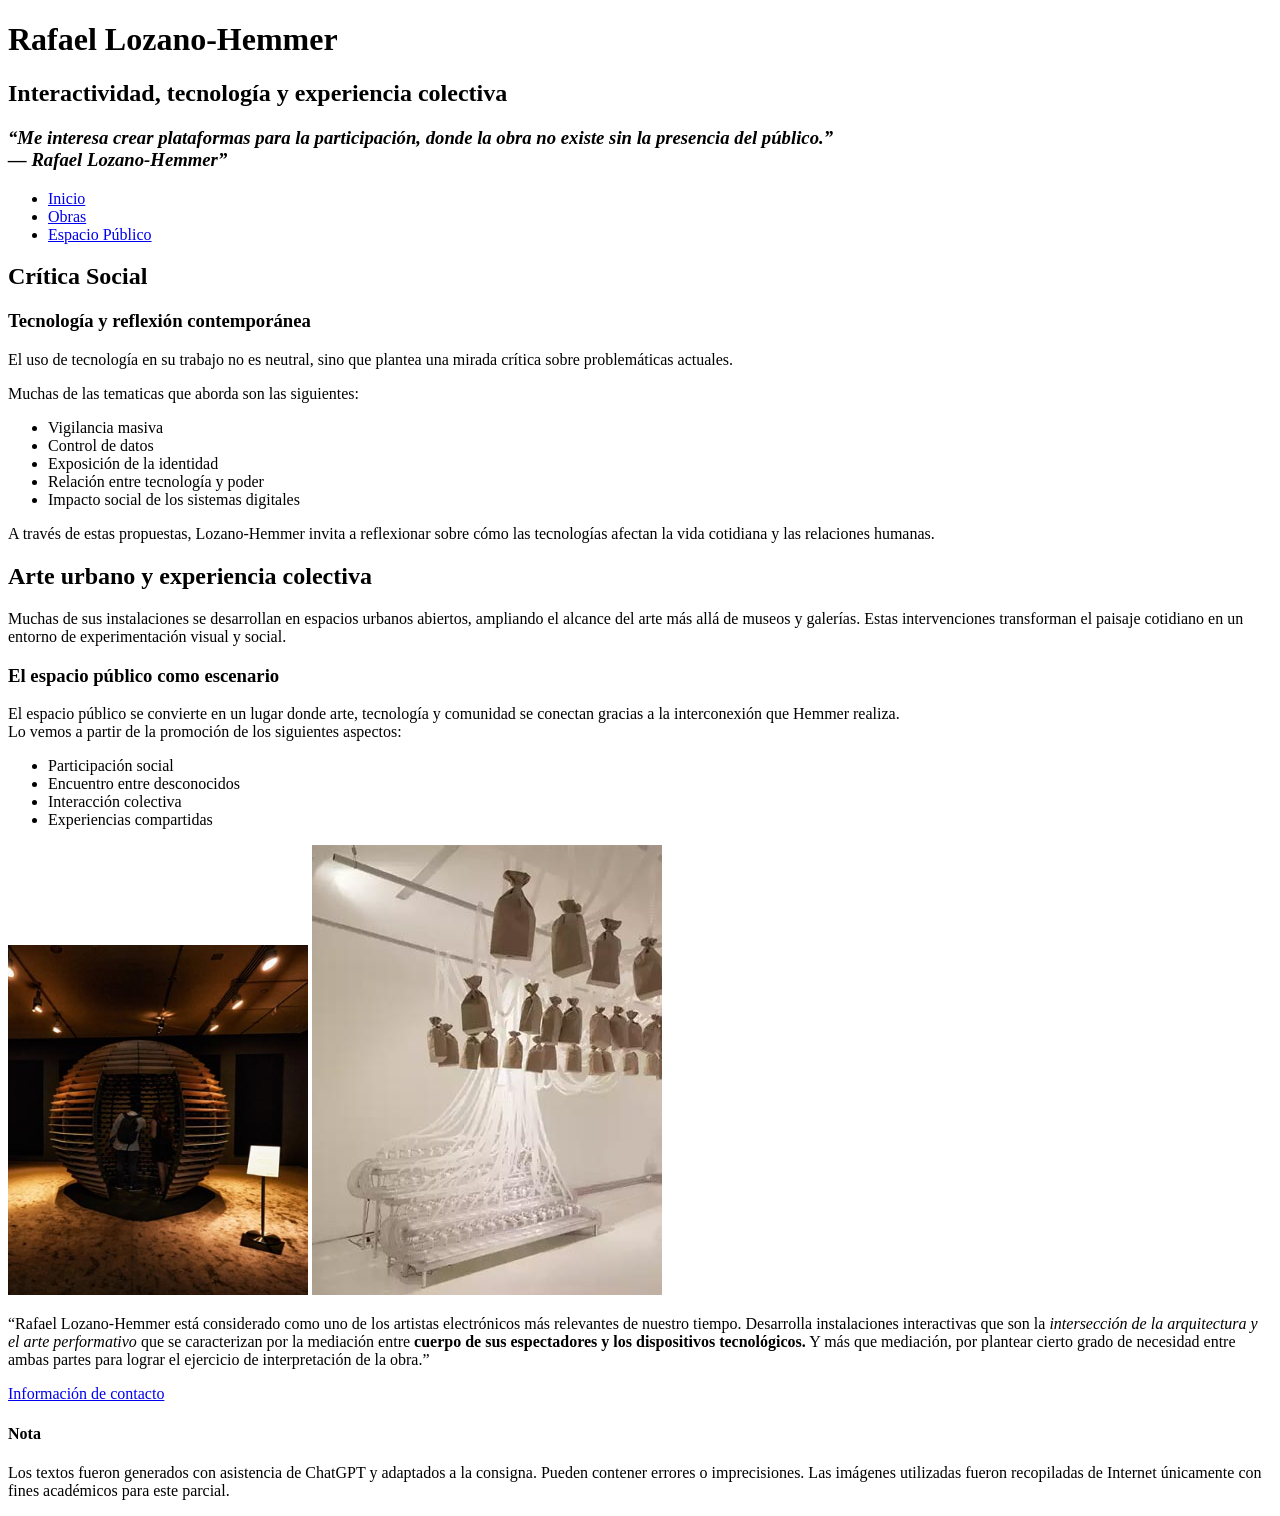
==== espaciopublico.html @ 386089da "Finalización de la construcción de la información para el código html Se termino de finalizar el arm" ====
<!DOCTYPE html>
<html lang="es">
<head>
    <meta charset="UTF-8">
    <meta name="viewport" content="width=device-width, initial-scale=1.0">
    <title>Espacio Público</title>
</head>

<header>

 <h1>Rafael Lozano-Hemmer</h1>
        <h2>Interactividad, tecnología y experiencia colectiva</h2>
        <h3><em><q>Me interesa crear plataformas para la participación, donde la obra no existe sin la presencia del público.”<br> — Rafael Lozano-Hemmer</q></em></h3>
</header>

 <nav>
            <ul>
                <li> <a href="index.html">Inicio</a></li>
                <li> <a href="obras.html">Obras</a></li>
                <li> <a href="espaciopublico.html">Espacio Público</a></li>
            </ul>
        </nav>
        
        <head>

            <h2>Crítica Social</h2>
            <h3>Tecnología y reflexión contemporánea</h3>

            <p>El uso de tecnología en su trabajo no es neutral, sino que plantea una mirada crítica sobre problemáticas actuales.</p>
        
        <p>Muchas de las tematicas que aborda son las siguientes:</p>

        <ul>
            <li>Vigilancia masiva</li>
            <li>Control de datos</li>
            <li>Exposición de la identidad</li>
            <li>Relación entre tecnología y poder</li>
            <li>Impacto social de los sistemas digitales</li>
        </ul>
        
<p>A través de estas propuestas, Lozano-Hemmer invita a reflexionar sobre cómo las tecnologías afectan la vida cotidiana y las relaciones humanas.</p>
       
<main>

    <section>
        <h2>Arte urbano y experiencia colectiva</h2>
        <p>Muchas de sus instalaciones se desarrollan en espacios urbanos abiertos, ampliando el alcance del arte más allá de museos y galerías.
Estas intervenciones transforman el paisaje cotidiano en un entorno de experimentación visual y social.</p>
   
<article>
    <h3>El espacio público como escenario</h3>

    <p>El espacio público se convierte en un lugar donde arte, tecnología y comunidad se conectan gracias a la interconexión que Hemmer realiza. <br> Lo vemos a partir de la promoción de los siguientes aspectos:</p>
<ul>
    <li>Participación social</li>
    <li>Encuentro entre desconocidos</li>
    <li>Interacción colectiva</li>
    <li>Experiencias compartidas</li>
</ul>

<img src="img/lozano-hemmer_4.jpg" alt="Espacio de galeria de arte donde se encuentra un tipo casa redonda de madera con dos personas en su interior"height="350" width="300">
<img src="img/lozano-hemmer_3.jpg" alt="En un espacio como galeria vemos algunos objetos suspendidos y tomados por unos cables blancos"

</article>

<p><q>Rafael Lozano-Hemmer está considerado como uno de los artistas electrónicos más relevantes de nuestro tiempo. Desarrolla instalaciones interactivas que son la<em> intersección de la arquitectura y el arte performativo </em> que se caracterizan por la mediación entre <strong> cuerpo de sus espectadores y los dispositivos tecnológicos.</strong> Y más que mediación, por plantear cierto grado de necesidad entre ambas partes para lograr el ejercicio de interpretación de la obra.</q></p>


</section>
</main>


</head>
   <footer>

        <a href=" rafael@artedigital.com"> Información de contacto</a>

        <h4>Nota</h4>
        <p>Los textos fueron generados con asistencia de ChatGPT y adaptados a la consigna.
 Pueden contener errores o imprecisiones.
Las imágenes utilizadas fueron recopiladas de Internet únicamente con fines académicos para este parcial.</p>
    </footer> 
</body>
</html>
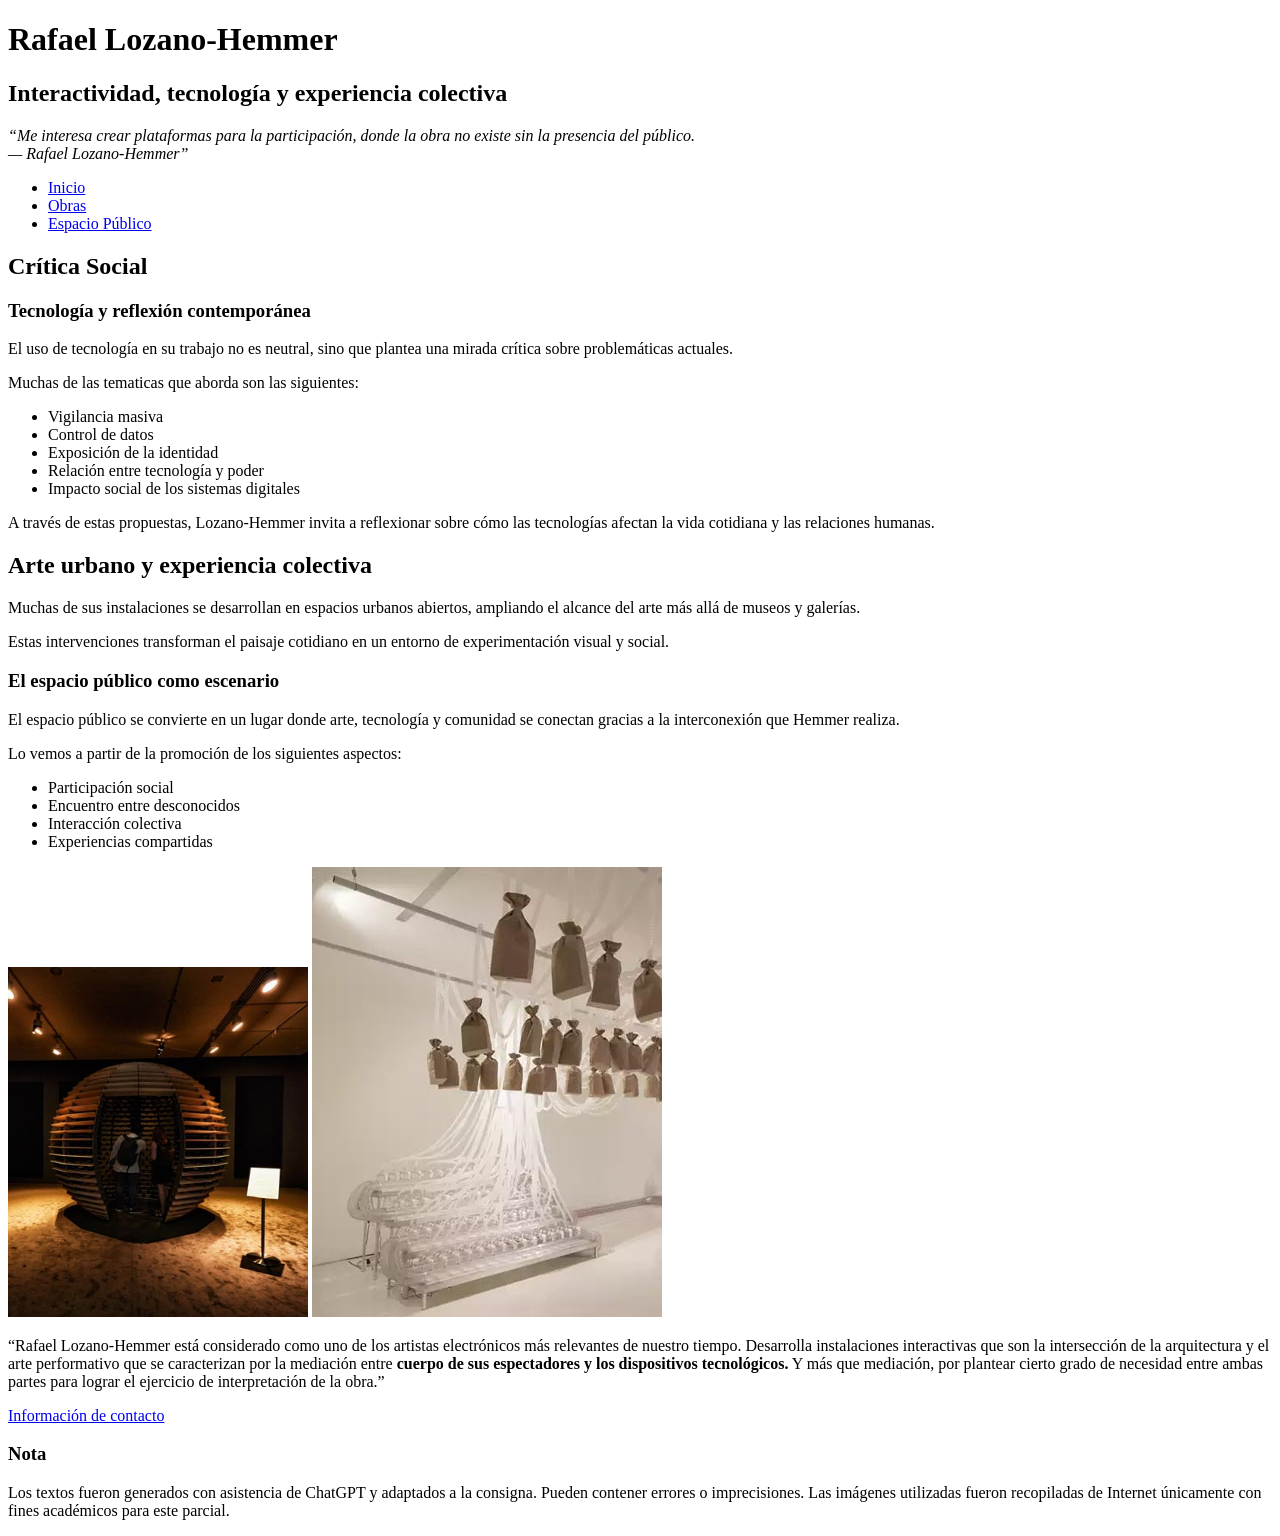
==== commit 7d2f294c: "Correciones del html Busque errores semanticos con la coolaboración de la IA y me encontre con basta" ====
--- a/espaciopublico.html
+++ b/espaciopublico.html
@@ -4,13 +4,17 @@
     <meta charset="UTF-8">
     <meta name="viewport" content="width=device-width, initial-scale=1.0">
     <title>Espacio Público</title>
+   <link href="css/archivo.css" rel="stylesheet">
 </head>
 
-<header>
+<body>
+
+    <header>
 
  <h1>Rafael Lozano-Hemmer</h1>
         <h2>Interactividad, tecnología y experiencia colectiva</h2>
-        <h3><em><q>Me interesa crear plataformas para la participación, donde la obra no existe sin la presencia del público.”<br> — Rafael Lozano-Hemmer</q></em></h3>
+         <p><em><q>Me interesa crear plataformas para la participación, donde la obra no existe sin la presencia del público.
+            <br> — Rafael Lozano-Hemmer</q></em></p>
 </header>
 
  <nav>
@@ -19,9 +23,11 @@
                 <li> <a href="obras.html">Obras</a></li>
                 <li> <a href="espaciopublico.html">Espacio Público</a></li>
             </ul>
-        </nav>
+ </nav>
         
-        <head>
+        <main>
+
+            <section>
 
             <h2>Crítica Social</h2>
             <h3>Tecnología y reflexión contemporánea</h3>
@@ -40,17 +46,20 @@
         
 <p>A través de estas propuestas, Lozano-Hemmer invita a reflexionar sobre cómo las tecnologías afectan la vida cotidiana y las relaciones humanas.</p>
        
-<main>
+</section>
 
     <section>
         <h2>Arte urbano y experiencia colectiva</h2>
-        <p>Muchas de sus instalaciones se desarrollan en espacios urbanos abiertos, ampliando el alcance del arte más allá de museos y galerías.
-Estas intervenciones transforman el paisaje cotidiano en un entorno de experimentación visual y social.</p>
+        <p>Muchas de sus instalaciones se desarrollan en espacios urbanos abiertos, ampliando el alcance del arte más allá de museos y galerías.</p>
+<p>Estas intervenciones transforman el paisaje cotidiano en un entorno de experimentación visual y social.</p>
    
 <article>
+
     <h3>El espacio público como escenario</h3>
 
-    <p>El espacio público se convierte en un lugar donde arte, tecnología y comunidad se conectan gracias a la interconexión que Hemmer realiza. <br> Lo vemos a partir de la promoción de los siguientes aspectos:</p>
+    <p>El espacio público se convierte en un lugar donde arte, tecnología y comunidad se conectan gracias a la interconexión que Hemmer realiza. </p> 
+    <p> Lo vemos a partir de la promoción de los siguientes aspectos:</p>
+
 <ul>
     <li>Participación social</li>
     <li>Encuentro entre desconocidos</li>
@@ -58,27 +67,31 @@
     <li>Experiencias compartidas</li>
 </ul>
 
-<img src="img/lozano-hemmer_4.jpg" alt="Espacio de galeria de arte donde se encuentra un tipo casa redonda de madera con dos personas en su interior"height="350" width="300">
-<img src="img/lozano-hemmer_3.jpg" alt="En un espacio como galeria vemos algunos objetos suspendidos y tomados por unos cables blancos"
+<img src="img/lozano-hemmer_4.jpg" alt="Espacio de galeria de arte donde se encuentra un tipo casa redonda de madera con dos personas en su interior> "height="350" width="300">
+<img src="img/lozano-hemmer_3.jpg" alt="En un espacio como galeria vemos algunos objetos suspendidos y tomados por unos cables blancos">
+
+
+
+<p><q>Rafael Lozano-Hemmer está considerado como uno de los artistas electrónicos más relevantes de nuestro tiempo. Desarrolla instalaciones interactivas que son la intersección de la arquitectura y el arte performativo que se caracterizan por la mediación entre <strong>cuerpo de sus espectadores y los dispositivos tecnológicos.</strong> Y más que mediación, por plantear cierto grado de necesidad entre ambas partes para lograr el ejercicio de interpretación de la obra.</q></e>
 
 </article>
 
-<p><q>Rafael Lozano-Hemmer está considerado como uno de los artistas electrónicos más relevantes de nuestro tiempo. Desarrolla instalaciones interactivas que son la<em> intersección de la arquitectura y el arte performativo </em> que se caracterizan por la mediación entre <strong> cuerpo de sus espectadores y los dispositivos tecnológicos.</strong> Y más que mediación, por plantear cierto grado de necesidad entre ambas partes para lograr el ejercicio de interpretación de la obra.</q></p>
+</section>
 
-
-</section>
 </main>
 
 
-</head>
    <footer>
 
-        <a href=" rafael@artedigital.com"> Información de contacto</a>
+      <p><a href="mailto:rafael@artedigital.com"> Información de contacto</a></p>
 
-        <h4>Nota</h4>
+        <h3>Nota</h3>
+
         <p>Los textos fueron generados con asistencia de ChatGPT y adaptados a la consigna.
  Pueden contener errores o imprecisiones.
 Las imágenes utilizadas fueron recopiladas de Internet únicamente con fines académicos para este parcial.</p>
-    </footer> 
+    
+   </footer> 
+
 </body>
 </html>
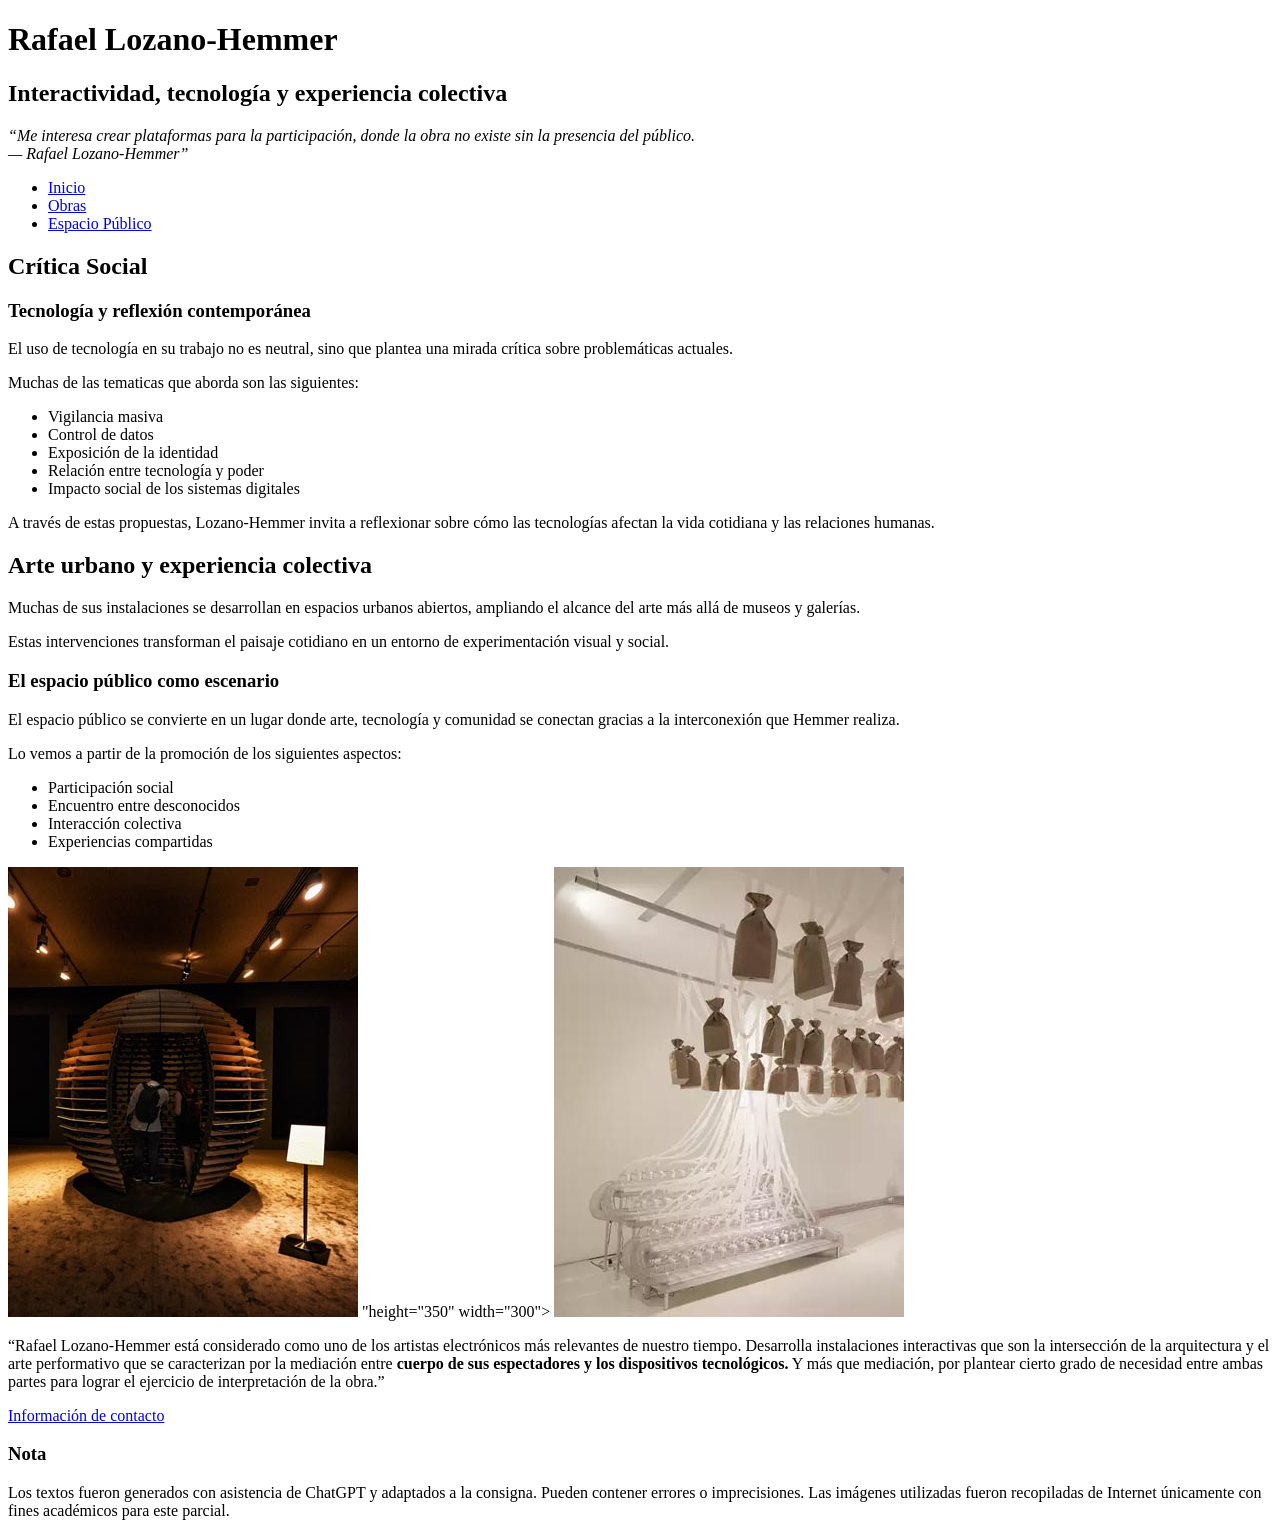
==== commit d0f12916: "Validador de códigos Pase los tres códigos de HTML por el validador de códigos para verificar que su" ====
--- a/espaciopublico.html
+++ b/espaciopublico.html
@@ -67,12 +67,12 @@
     <li>Experiencias compartidas</li>
 </ul>
 
-<img src="img/lozano-hemmer_4.jpg" alt="Espacio de galeria de arte donde se encuentra un tipo casa redonda de madera con dos personas en su interior> "height="350" width="300">
+<img src="img/lozano-hemmer_4.jpg" alt="Espacio de galeria de arte donde se encuentra un tipo casa redonda de madera con dos personas en su interior"> "height="350" width="300">
 <img src="img/lozano-hemmer_3.jpg" alt="En un espacio como galeria vemos algunos objetos suspendidos y tomados por unos cables blancos">
 
 
 
-<p><q>Rafael Lozano-Hemmer está considerado como uno de los artistas electrónicos más relevantes de nuestro tiempo. Desarrolla instalaciones interactivas que son la intersección de la arquitectura y el arte performativo que se caracterizan por la mediación entre <strong>cuerpo de sus espectadores y los dispositivos tecnológicos.</strong> Y más que mediación, por plantear cierto grado de necesidad entre ambas partes para lograr el ejercicio de interpretación de la obra.</q></e>
+<p><q>Rafael Lozano-Hemmer está considerado como uno de los artistas electrónicos más relevantes de nuestro tiempo. Desarrolla instalaciones interactivas que son la intersección de la arquitectura y el arte performativo que se caracterizan por la mediación entre <strong>cuerpo de sus espectadores y los dispositivos tecnológicos.</strong> Y más que mediación, por plantear cierto grado de necesidad entre ambas partes para lograr el ejercicio de interpretación de la obra.</q></p>
 
 </article>
 
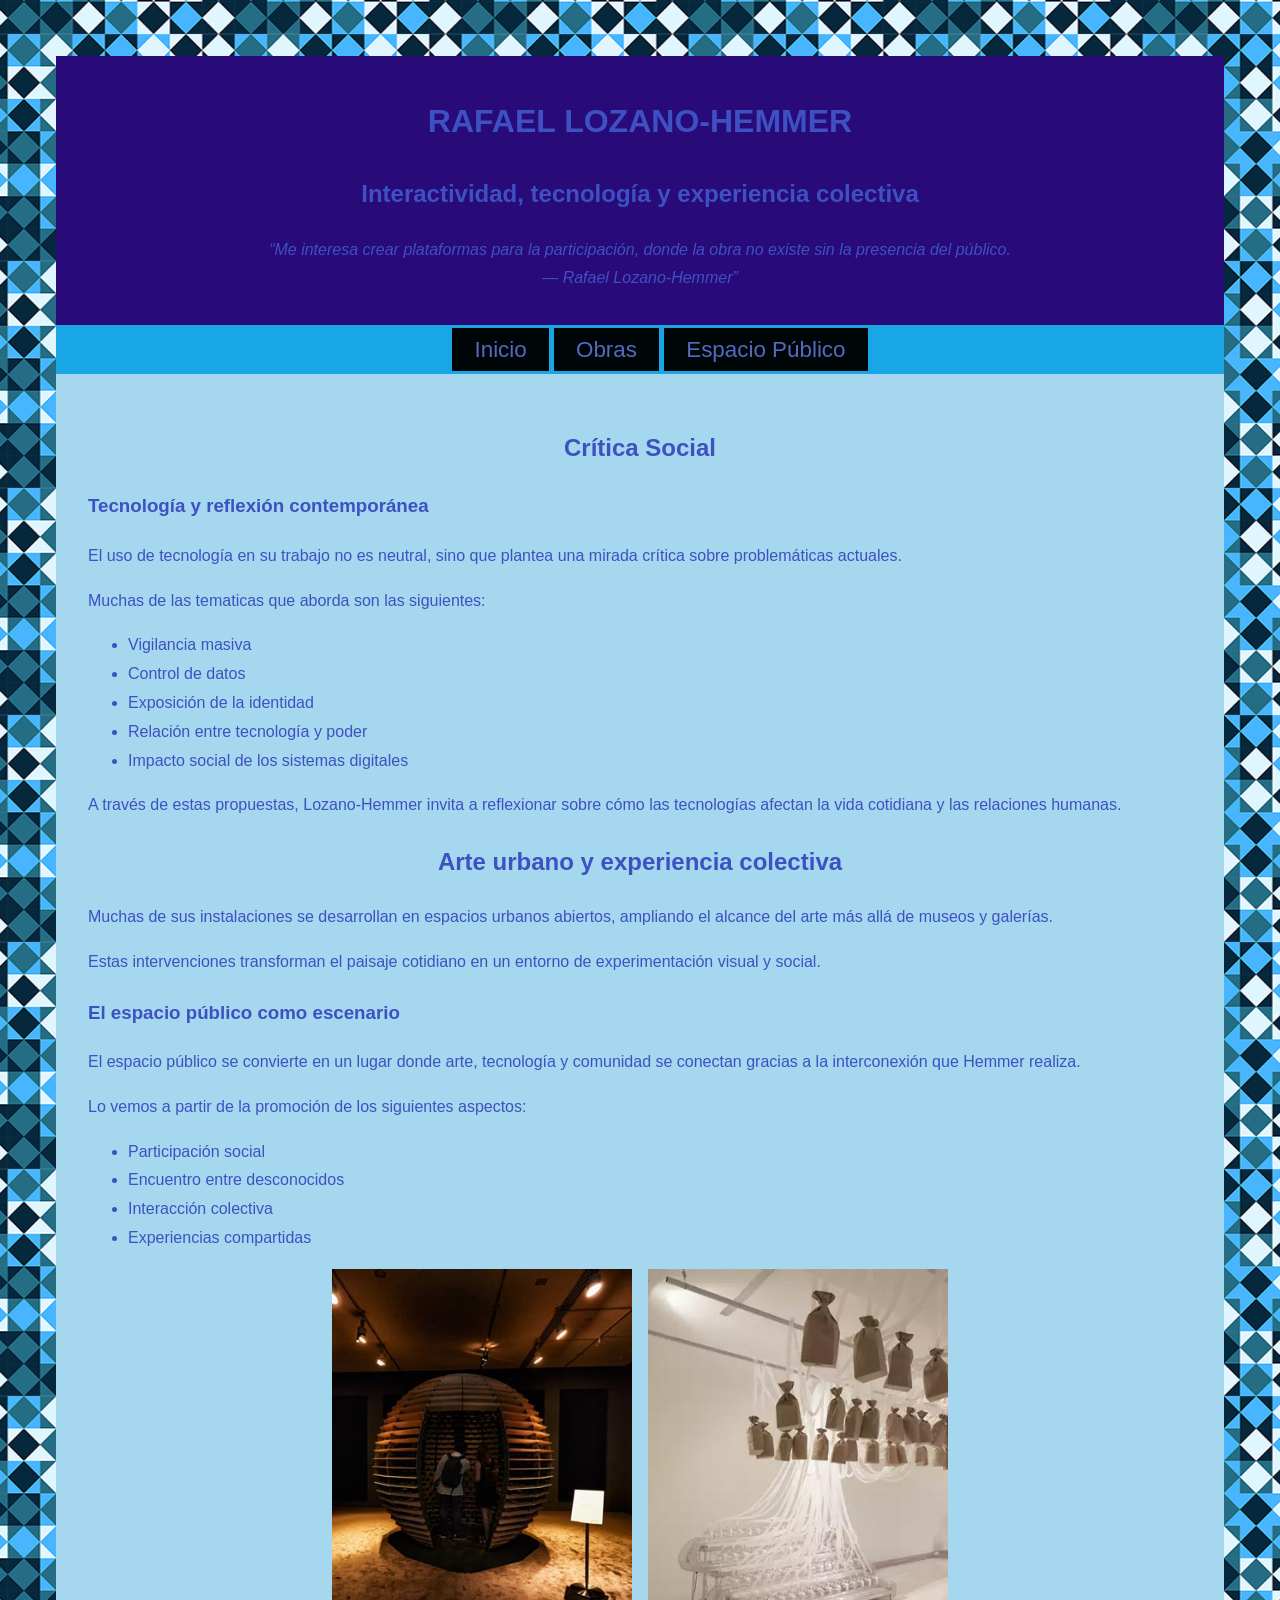
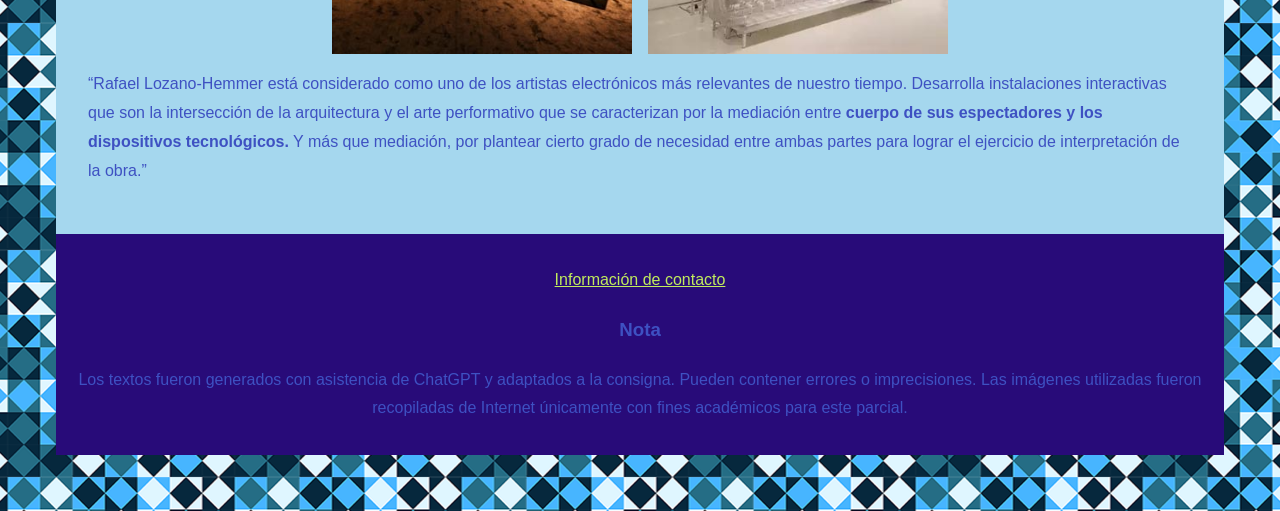
==== commit 631e2cc0: "Primera etapa de CSS Trabaje el diseño inicial de las css, enctre que falta desarrollo de estilos en" ====
--- a/espaciopublico.html
+++ b/espaciopublico.html
@@ -67,8 +67,10 @@
     <li>Experiencias compartidas</li>
 </ul>
 
-<img src="img/lozano-hemmer_4.jpg" alt="Espacio de galeria de arte donde se encuentra un tipo casa redonda de madera con dos personas en su interior"> "height="350" width="300">
-<img src="img/lozano-hemmer_3.jpg" alt="En un espacio como galeria vemos algunos objetos suspendidos y tomados por unos cables blancos">
+<div class="galeria">
+    <img src="img/lozano-hemmer_4.jpg" alt="..." height="350" width="300" loading="lazy">
+    <img src="img/lozano-hemmer_3.jpg" alt="..." height="350" width="300" loading="lazy">
+</div>
 
 
 
--- a/css/archivo.css
+++ b/css/archivo.css
@@ -0,0 +1,147 @@
+/* Estilos generales */
+
+* {
+    box-sizing: border-box;
+}
+
+body {
+    margin: 3;
+    padding: 3rem;
+    background: rgb(189, 46, 46);
+    font-family: 'Barlow', sans-serif; 
+    background-image: url("../img/fondo.png");
+    background-position: center;
+    line-height: 1.8;
+    color: rgb(62, 81, 194); 
+}
+
+nav {
+    background-color: #18a6e7;
+	text-align: center;
+}
+
+nav ul {
+    margin: 0;
+    padding: 3;
+    list-style-type: none;
+	
+    
+}
+
+nav li {
+    display: inline-block;
+}
+
+nav a {
+    font-size: 1.4em;
+    line-height: 2.2em;
+    padding: 0.4em 1em;
+    text-align: center;
+    text-decoration: none;
+}
+
+nav a:link {
+    background-color: #000508;
+    color: #526bbe;
+}
+
+nav a:visited {
+    background-color: #000508;
+    color: #526bbe;
+}
+
+nav a:hover {
+    background-color: #526bbe;
+    color: #FFF;
+}
+
+nav a:active {
+    background-color: #F00;
+    color: #FFF;
+}
+
+#contenedor {
+    width: 100%;
+    max-width: 960px;
+    margin: 0 auto;
+}
+
+header, footer {
+    background: rgb(40, 11, 121);
+    padding: 1em;
+    text-align: center;
+}
+
+main {
+    padding: 2em;
+    background: rgb(165, 215, 238);
+}
+
+/* ── IMÁGENES ─────────────────────────────────────────────── */
+
+img {
+    /* 🆕 Centra cada imagen como bloque */
+    display: block;
+    margin: 1rem auto;
+    /* 🆕 Evita desbordamiento en pantallas pequeñas */
+    max-width: 100%;
+    height: auto;
+}	
+	
+	.galeria {
+    display: flex;
+    justify-content: center;
+    gap: 1rem;
+    flex-wrap: wrap; /* por si la pantalla es chica, se acomodan en columna */
+
+	}
+/* Necesario para que el margin: auto del img general no las separe */
+.galeria img {
+    margin: 0;
+}
+
+
+/* ── VIDEOS (iframe) ──────────────────────────────────────── */
+
+iframe {
+    /* 🆕 Centra el iframe como bloque */
+    display: block;
+    margin: 1rem auto;
+    /* 🆕 Responsive: no se desborda en pantallas pequeñas */
+    max-width: 100%;
+}
+
+h1 {
+    font-family: 'barlow', sans-serif; 
+    text-transform: uppercase;
+	text-align: center;
+	font-weight: bold;
+	
+}
+
+h2 {
+    font-weight: 700;
+	text-align: center;
+	font-weight: bold;
+	
+}
+
+li {
+    line-height: 1.8em;
+}
+
+a:link {
+    color: rgb(193, 236, 93);
+}
+
+a:visited {
+    color: rgb(193, 236, 93);
+}
+
+a:hover {
+    color: red;
+}
+
+a:active {
+    color: red;
+}
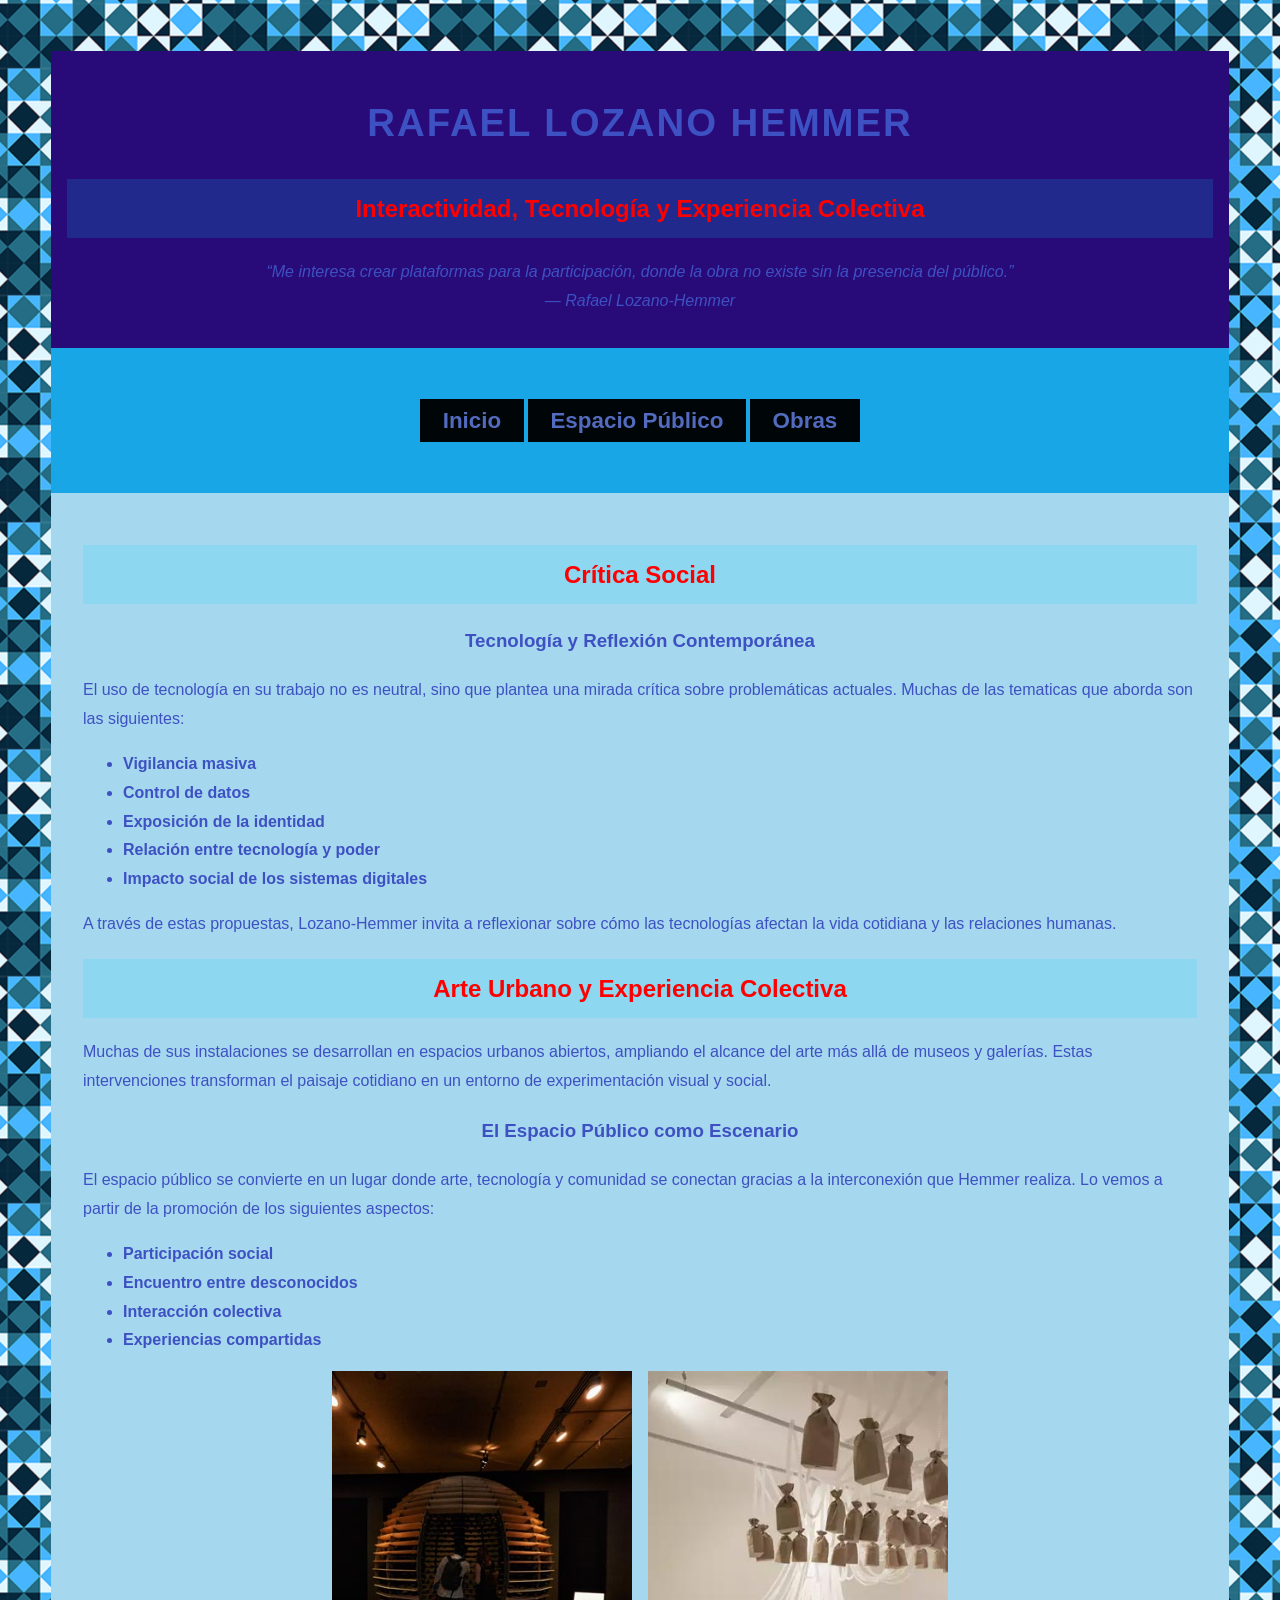
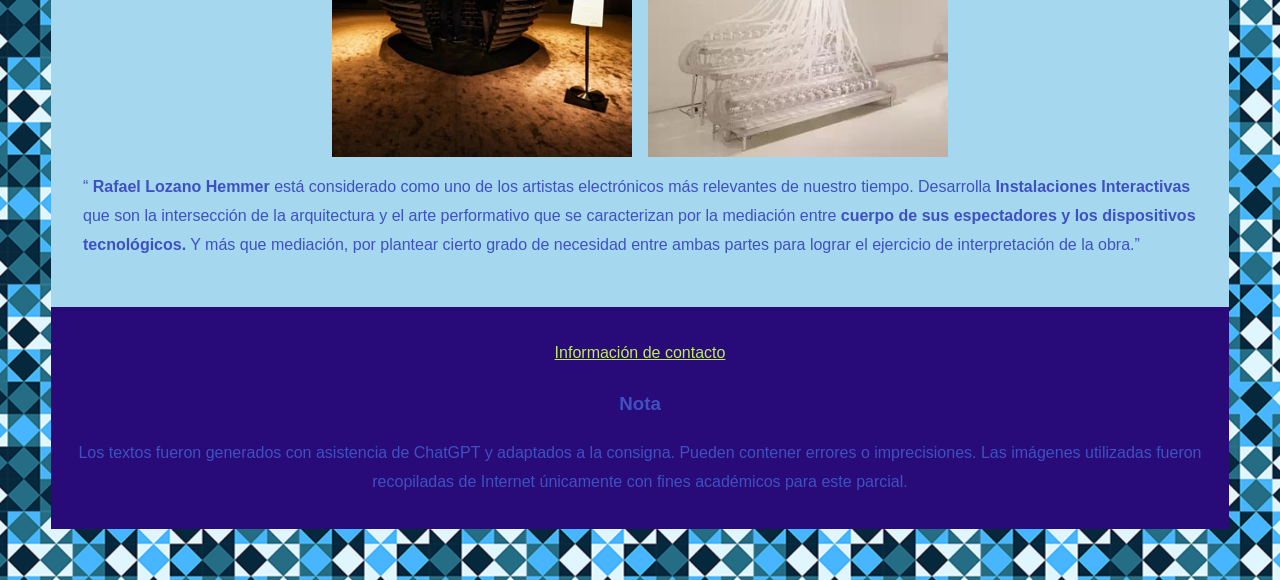
==== commit c163958c: "Trabajo en las CSS y HTML A partir del diseño en las CSS y ver en google los resultados, se pudieron" ====
--- a/espaciopublico.html
+++ b/espaciopublico.html
@@ -11,17 +11,19 @@
 
     <header>
 
- <h1>Rafael Lozano-Hemmer</h1>
-        <h2>Interactividad, tecnología y experiencia colectiva</h2>
-         <p><em><q>Me interesa crear plataformas para la participación, donde la obra no existe sin la presencia del público.
+ <h1><strong><span class="nombre-acento">Rafael Lozano Hemmer</span></strong></h1>
+        <h2>Interactividad, Tecnología y Experiencia Colectiva</h2>
+         <p><em><q>Me interesa crear plataformas para la participación, donde la obra no existe sin la presencia del público.</q>
             <br> — Rafael Lozano-Hemmer</q></em></p>
 </header>
 
  <nav>
             <ul>
+                <strong>
                 <li> <a href="index.html">Inicio</a></li>
+                <li> <a href="espaciopublico.html">Espacio Público</a></li>
                 <li> <a href="obras.html">Obras</a></li>
-                <li> <a href="espaciopublico.html">Espacio Público</a></li>
+                </strong>
             </ul>
  </nav>
         
@@ -30,18 +32,18 @@
             <section>
 
             <h2>Crítica Social</h2>
-            <h3>Tecnología y reflexión contemporánea</h3>
+            <h3>Tecnología y Reflexión Contemporánea</h3>
 
-            <p>El uso de tecnología en su trabajo no es neutral, sino que plantea una mirada crítica sobre problemáticas actuales.</p>
-        
-        <p>Muchas de las tematicas que aborda son las siguientes:</p>
+            <p>El uso de tecnología en su trabajo no es neutral, sino que plantea una mirada crítica sobre problemáticas actuales. Muchas de las tematicas que aborda son las siguientes:</p>
 
         <ul>
+            <strong>
             <li>Vigilancia masiva</li>
             <li>Control de datos</li>
             <li>Exposición de la identidad</li>
             <li>Relación entre tecnología y poder</li>
             <li>Impacto social de los sistemas digitales</li>
+            </strong>
         </ul>
         
 <p>A través de estas propuestas, Lozano-Hemmer invita a reflexionar sobre cómo las tecnologías afectan la vida cotidiana y las relaciones humanas.</p>
@@ -49,32 +51,32 @@
 </section>
 
     <section>
-        <h2>Arte urbano y experiencia colectiva</h2>
-        <p>Muchas de sus instalaciones se desarrollan en espacios urbanos abiertos, ampliando el alcance del arte más allá de museos y galerías.</p>
-<p>Estas intervenciones transforman el paisaje cotidiano en un entorno de experimentación visual y social.</p>
+        <h2>Arte Urbano y Experiencia Colectiva</h2>
+        <p>Muchas de sus instalaciones se desarrollan en espacios urbanos abiertos, ampliando el alcance del arte más allá de museos y galerías. Estas intervenciones transforman el paisaje cotidiano en un entorno de experimentación visual y social.</p>
    
 <article>
 
-    <h3>El espacio público como escenario</h3>
+    <h3>El Espacio Público como Escenario</h3>
 
-    <p>El espacio público se convierte en un lugar donde arte, tecnología y comunidad se conectan gracias a la interconexión que Hemmer realiza. </p> 
-    <p> Lo vemos a partir de la promoción de los siguientes aspectos:</p>
+    <p>El espacio público se convierte en un lugar donde arte, tecnología y comunidad se conectan gracias a la interconexión que Hemmer realiza. Lo vemos a partir de la promoción de los siguientes aspectos:</p>
 
 <ul>
+    <strong>
     <li>Participación social</li>
     <li>Encuentro entre desconocidos</li>
     <li>Interacción colectiva</li>
     <li>Experiencias compartidas</li>
+    </strong>
 </ul>
 
 <div class="galeria">
-    <img src="img/lozano-hemmer_4.jpg" alt="..." height="350" width="300" loading="lazy">
-    <img src="img/lozano-hemmer_3.jpg" alt="..." height="350" width="300" loading="lazy">
+    <img src="img/lozano-hemmer_4.jpg" alt="una sala grande con una especie de bola de madera con dos personas en medio" height="350" width="300" loading="lazy">
+    <img src="img/lozano-hemmer_3.jpg" alt="en el techo cuelgan unas bolsas de maderas sostenidas por hilos blancos que contienen luz y se conectan en el suelo" height="350" width="300" loading="lazy">
 </div>
 
 
 
-<p><q>Rafael Lozano-Hemmer está considerado como uno de los artistas electrónicos más relevantes de nuestro tiempo. Desarrolla instalaciones interactivas que son la intersección de la arquitectura y el arte performativo que se caracterizan por la mediación entre <strong>cuerpo de sus espectadores y los dispositivos tecnológicos.</strong> Y más que mediación, por plantear cierto grado de necesidad entre ambas partes para lograr el ejercicio de interpretación de la obra.</q></p>
+<p><q><strong> Rafael Lozano Hemmer</strong> está considerado como uno de los artistas electrónicos más relevantes de nuestro tiempo. Desarrolla <strong>Instalaciones Interactivas</strong> que son la intersección de la arquitectura y el arte performativo que se caracterizan por la mediación entre <strong>cuerpo de sus espectadores y los dispositivos tecnológicos.</strong> Y más que mediación, por plantear cierto grado de necesidad entre ambas partes para lograr el ejercicio de interpretación de la obra.</q></p>
 
 </article>
 
@@ -89,9 +91,7 @@
 
         <h3>Nota</h3>
 
-        <p>Los textos fueron generados con asistencia de ChatGPT y adaptados a la consigna.
- Pueden contener errores o imprecisiones.
-Las imágenes utilizadas fueron recopiladas de Internet únicamente con fines académicos para este parcial.</p>
+        <p>Los textos fueron generados con asistencia de ChatGPT y adaptados a la consigna. Pueden contener errores o imprecisiones. Las imágenes utilizadas fueron recopiladas de Internet únicamente con fines académicos para este parcial.</p>
     
    </footer> 
 
--- a/css/archivo.css
+++ b/css/archivo.css
@@ -5,14 +5,18 @@
 }
 
 body {
-    margin: 3;
+    margin: 3px;
     padding: 3rem;
     background: rgb(189, 46, 46);
     font-family: 'Barlow', sans-serif; 
     background-image: url("../img/fondo.png");
     background-position: center;
     line-height: 1.8;
-    color: rgb(62, 81, 194); 
+    color: rgb(62, 81, 194);
+}
+
+.centrado {
+    text-align: center;
 }
 
 nav {
@@ -21,8 +25,8 @@
 }
 
 nav ul {
-    margin: 0;
-    padding: 3;
+    margin: 0px;
+    padding: 3rem;
     list-style-type: none;
 	
     
@@ -120,6 +124,19 @@
 }
 
 h2 {
+    font-weight: 900;
+	text-align: center;
+	font-weight: bold;
+	background-color: rgba(0, 212, 255, 0.15);
+    color: var(--cian);
+    padding: 0.5rem 1.5rem;
+    border-left: 4px solid var(--cian);
+	color: red;
+
+}
+
+
+h3 {
     font-weight: 700;
 	text-align: center;
 	font-weight: bold;
@@ -145,3 +162,9 @@
 a:active {
     color: red;
 }
+
+.nombre-acento {
+    color: var(--acento);
+    font-size: 1.2em;
+    letter-spacing: 0.05em;
+}
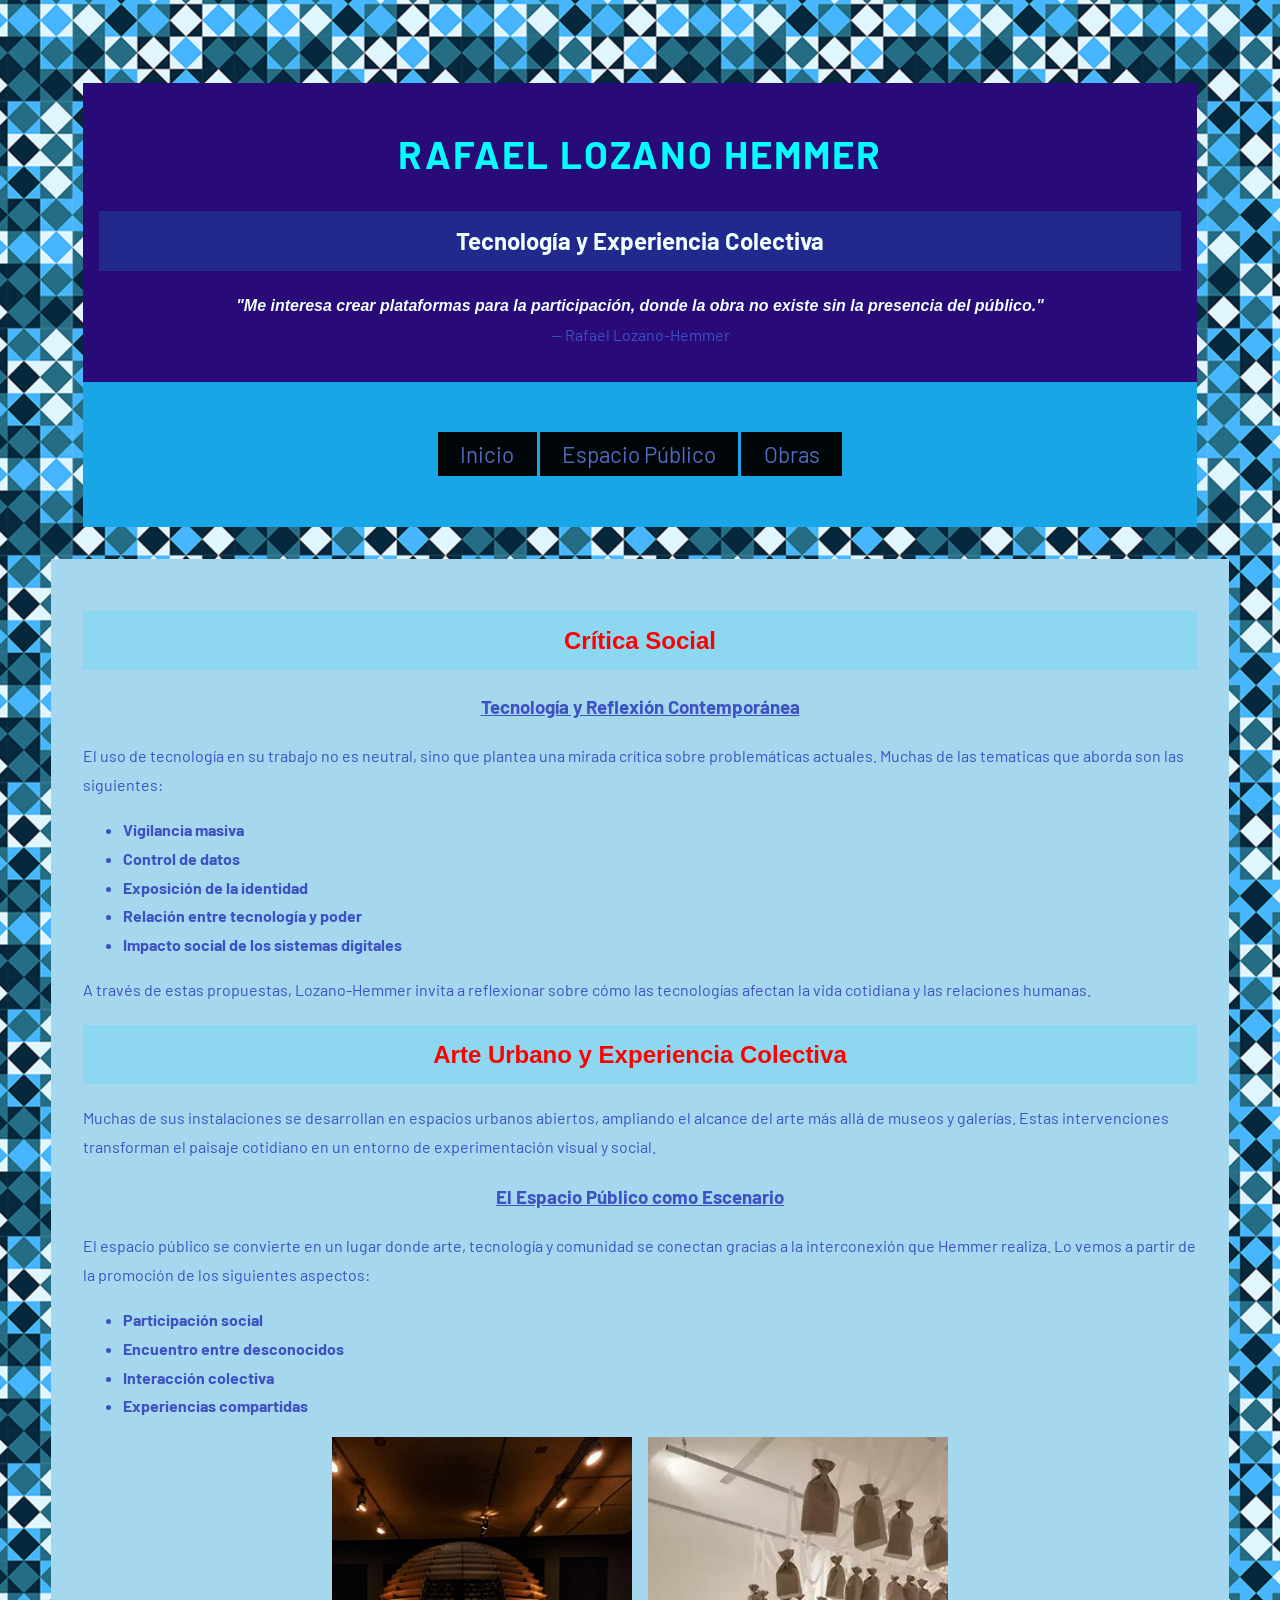
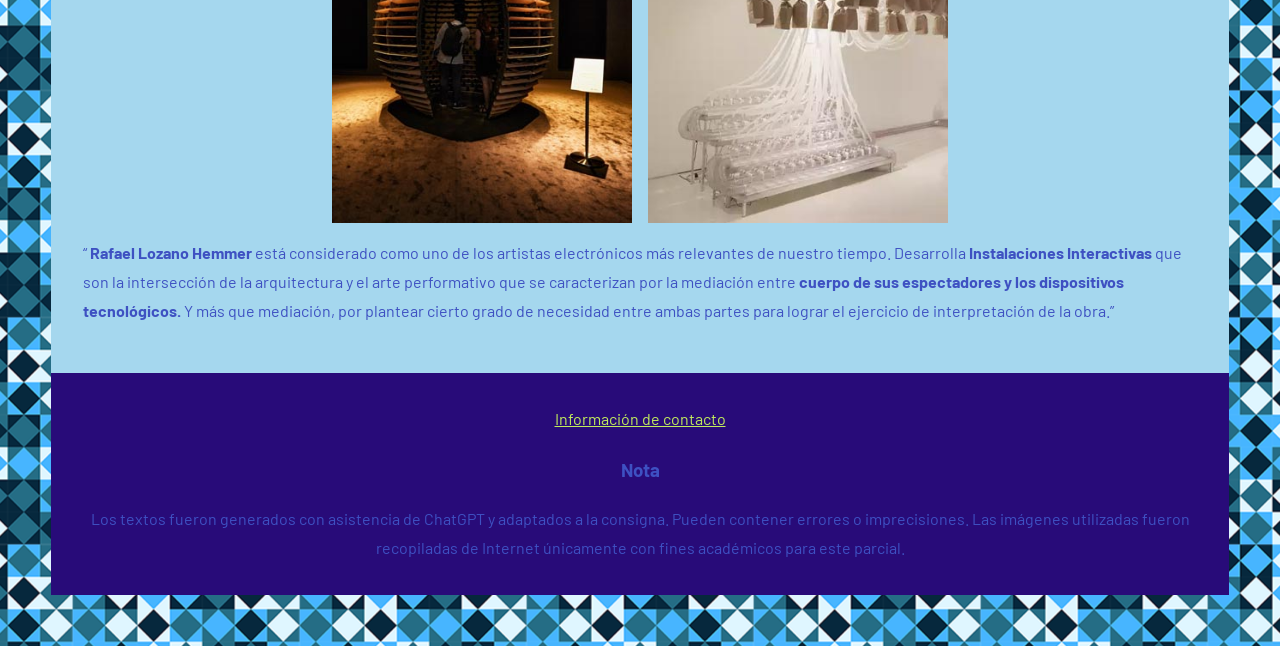
==== commit 52ade53a: "Posibles últimas correcciones de la página Organice mejor la visibilidad y cambie algunos aspectos, " ====
--- a/espaciopublico.html
+++ b/espaciopublico.html
@@ -3,36 +3,37 @@
 <head>
     <meta charset="UTF-8">
     <meta name="viewport" content="width=device-width, initial-scale=1.0">
-    <title>Espacio Público</title>
-   <link href="css/archivo.css" rel="stylesheet">
+    <title>Rafael Lozano Hemmer</title>
+   <link href="css/style.css" rel="stylesheet">
+   <link rel="preconnect" href="https://fonts.googleapis.com">
+   <link rel="preconnect" href="https://fonts.gstatic.com" crossorigin>
+   <link href="https://fonts.googleapis.com/css2?family=Barlow:ital,wght@0,100;0,200;0,300;0,400;0,500;0,600;0,700;0,800;0,900;1,100;1,200;1,300;1,400;1,500;1,600;1,700;1,800;1,900&family=Lato:ital,wght@0,100;0,300;0,400;0,700;0,900;1,100;1,300;1,400;1,700;1,900&display=swap" rel="stylesheet">
 </head>
 
 <body>
+<div class="contenedor-de-entrada">
+    <header>
+        <h1><strong><span class="nombre-acento">Rafael Lozano Hemmer</span></strong></h1>
+        <h2><span class="codigo">Tecnología y Experiencia Colectiva</span></h2>
+        <p><em><span class="cubito">"Me interesa crear plataformas para la participación, donde la obra no existe sin la presencia del público."</span></em>
+        <br>— Rafael Lozano-Hemmer</p>
+    </header>
 
-    <header>
-
- <h1><strong><span class="nombre-acento">Rafael Lozano Hemmer</span></strong></h1>
-        <h2>Interactividad, Tecnología y Experiencia Colectiva</h2>
-         <p><em><q>Me interesa crear plataformas para la participación, donde la obra no existe sin la presencia del público.</q>
-            <br> — Rafael Lozano-Hemmer</q></em></p>
-</header>
-
- <nav>
-            <ul>
-                <strong>
-                <li> <a href="index.html">Inicio</a></li>
-                <li> <a href="espaciopublico.html">Espacio Público</a></li>
-                <li> <a href="obras.html">Obras</a></li>
-                </strong>
-            </ul>
- </nav>
+    <nav>
+        <ul>
+            <li><a href="index.html">Inicio</a></li>
+            <li><a href="espaciopublico.html">Espacio Público</a></li>
+            <li><a href="obras.html">Obras</a></li>
+        </ul>
+    </nav>
+</div>
         
         <main>
 
             <section>
 
             <h2>Crítica Social</h2>
-            <h3>Tecnología y Reflexión Contemporánea</h3>
+            <h3><ins>Tecnología y Reflexión Contemporánea</ins></h3>
 
             <p>El uso de tecnología en su trabajo no es neutral, sino que plantea una mirada crítica sobre problemáticas actuales. Muchas de las tematicas que aborda son las siguientes:</p>
 
@@ -56,7 +57,7 @@
    
 <article>
 
-    <h3>El Espacio Público como Escenario</h3>
+    <h3><ins>El Espacio Público como Escenario</ins></h3>
 
     <p>El espacio público se convierte en un lugar donde arte, tecnología y comunidad se conectan gracias a la interconexión que Hemmer realiza. Lo vemos a partir de la promoción de los siguientes aspectos:</p>
 
--- a/css/style.css
+++ b/css/style.css
@@ -0,0 +1,193 @@
+/* Estilos generales */
+
+* {
+    box-sizing: border-box;
+}
+
+body {
+    margin: 3px;
+    padding: 3rem;
+    background: #18a6e7;
+    font-family: 'Barlow', sans-serif; 
+    background-image: url("../img/fondo.png");
+    background-position: center;
+    line-height: 1.8;
+    color: rgb(62, 81, 194);
+}
+
+.centrado {
+    text-align: center;
+}
+
+nav {
+    background-color: #18a6e7;
+	text-align: center;
+}
+
+nav ul {
+    margin: 0px;
+    padding: 3rem;
+    list-style-type: none;
+	
+    
+}
+
+nav li {
+    display: inline-block;
+}
+
+nav a {
+    font-size: 1.4em;
+    line-height: 2.2em;
+    padding: 0.4em 1em;
+    text-align: center;
+    text-decoration: none;
+}
+
+nav a:link {
+    background-color: #000508;
+    color: #526bbe;
+}
+
+nav a:visited {
+    background-color: #000508;
+    color: #526bbe;
+}
+
+nav a:hover {
+    background-color: #526bbe;
+    color: #FFF;
+}
+
+nav a:active {
+    background-color: #F00;
+    color: #FFF;
+}
+
+#contenedor {
+    width: 100%;
+    max-width: 960px;
+    margin: 0 auto;
+}
+
+header, footer {
+    background: rgb(40, 11, 121);
+    padding: 1em;
+    text-align: center;
+}
+
+main {
+    padding: 2em;
+    background: rgb(165, 215, 238);
+}
+
+/* ── IMÁGENES ─────────────────────────────────────────────── */
+
+img {
+    /* 🆕 Centra cada imagen como bloque */
+    display: block;
+    margin: 1rem auto;
+    /* 🆕 Evita desbordamiento en pantallas pequeñas */
+    max-width: 100%;
+    height: auto;
+}	
+	
+	.galeria {
+    display: flex;
+    justify-content: center;
+    gap: 1rem;
+    flex-wrap: wrap; /* por si la pantalla es chica, se acomodan en columna */
+
+	}
+/* Necesario para que el margin: auto del img general no las separe */
+.galeria img {
+    margin: 0;
+}
+
+
+/* ── VIDEOS (iframe) ──────────────────────────────────────── */
+
+iframe {
+    /* 🆕 Centra el iframe como bloque */
+    display: block;
+    margin: 1rem auto;
+    /* 🆕 Responsive: no se desborda en pantallas pequeñas */
+    max-width: 100%;
+}
+
+h1 {
+    font-family: 'barlow', sans-serif; 
+    text-transform: uppercase;
+	text-align: center;
+	font-weight: bold;
+	
+}
+
+h2 {
+    font-weight: 900;
+	text-align: center;
+	background-color: rgba(0, 212, 255, 0.15);
+    padding: 0.5rem 1.5rem;
+    border-left: 4px solid var(--cian);
+	color: red;
+
+}
+
+
+h3 {
+    font-weight: 700;
+	text-align: center;
+	font-weight: bold;
+	
+}
+
+li {
+    line-height: 1.8em;
+}
+
+a:link {
+    color: rgb(193, 236, 93);
+}
+
+a:visited {
+    color: rgb(193, 236, 93);
+}
+
+a:hover {
+    color: red;
+}
+
+a:active {
+    color: red;
+}
+
+.nombre-acento {
+    font-size: 1.2em;
+    letter-spacing: 0.05em;
+    color: aqua;
+}
+
+.codigo {
+    font-weight: 900;
+	text-align: center;
+	font-weight: bold;
+    padding: 0.5rem 1.5rem;
+    border-left: 4px solid var(--cian);
+	color: azure;
+}
+
+.cubito {
+    font-weight: 900;
+	text-align: center;
+	font-weight: bold;
+    padding: 0.5rem 1.5rem;
+    border-left: 4px solid var(--cian);
+	color: azure;
+}
+
+/* CONTENEDOR GENERAL DE HEADER Y NAV */
+.contenedor-de-entrada {
+    max-width: 1200px;
+    margin: 0 auto;
+    padding: 2rem;
+}
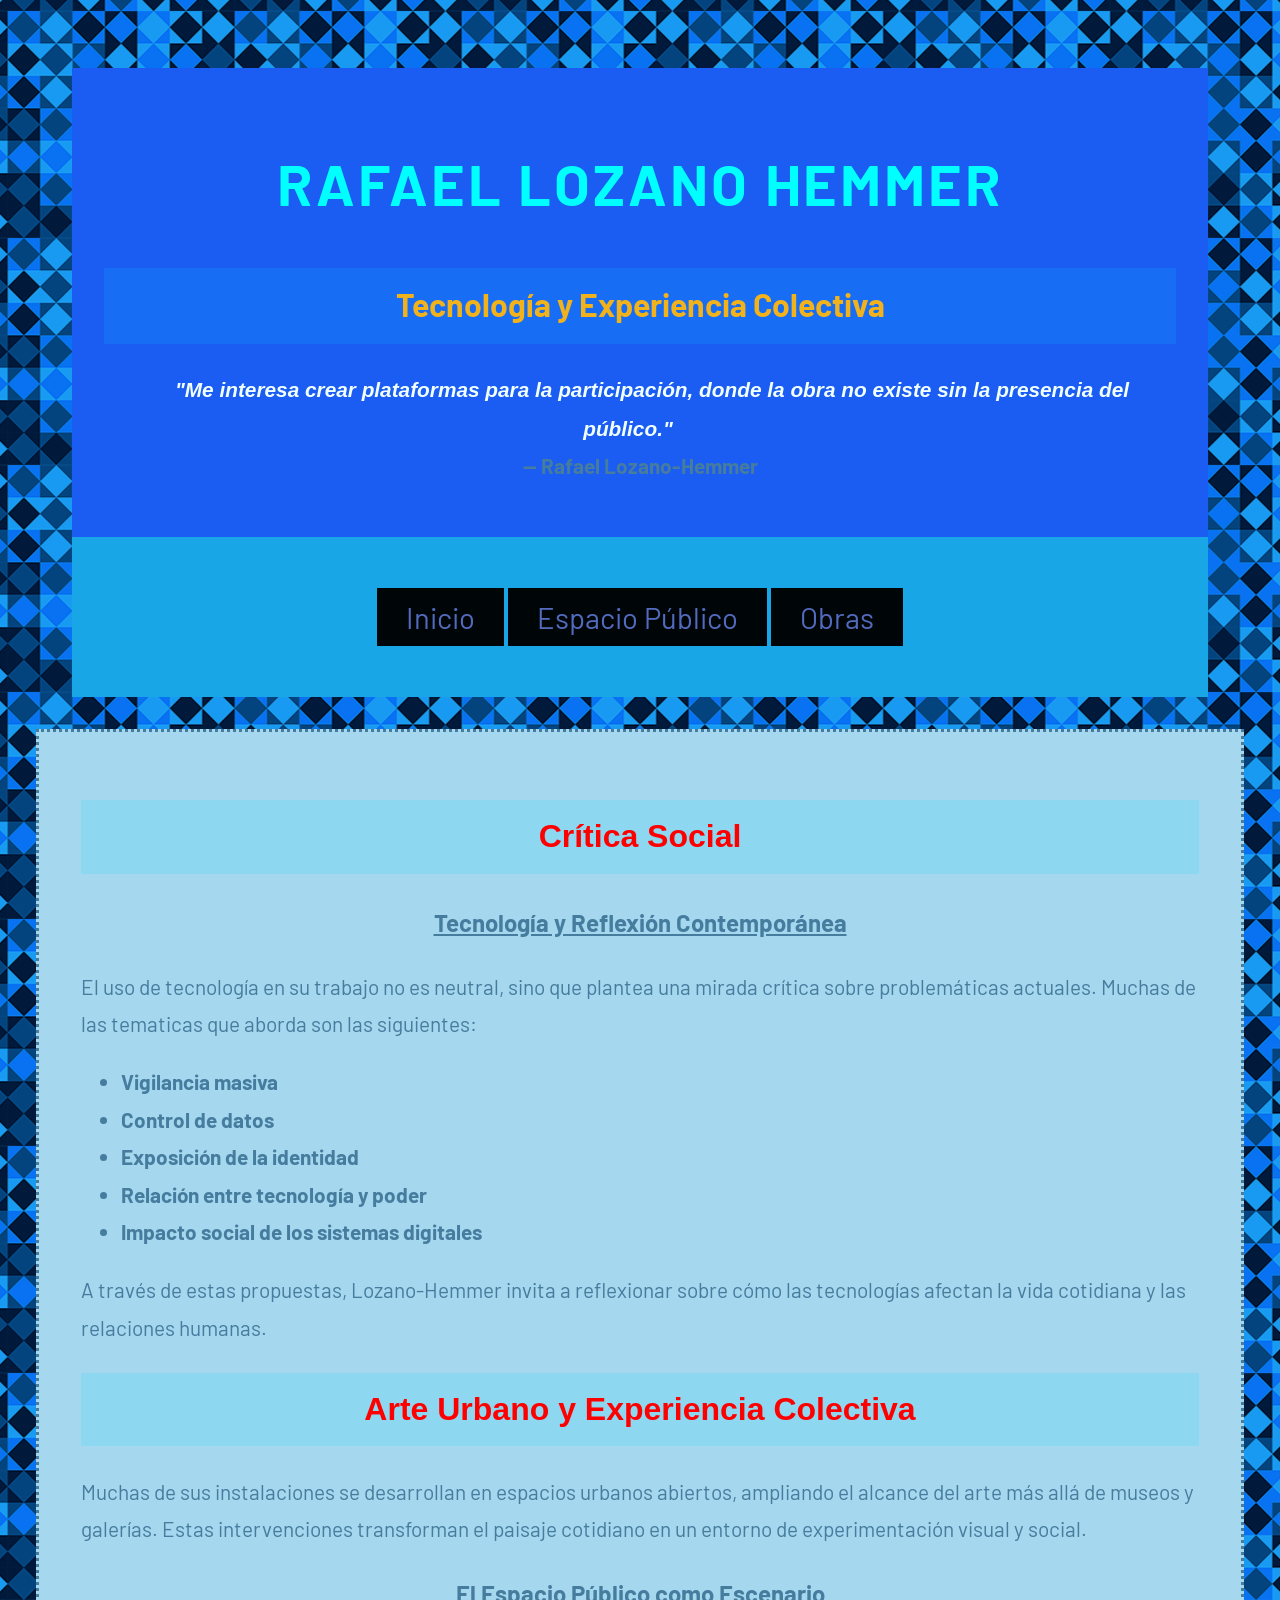
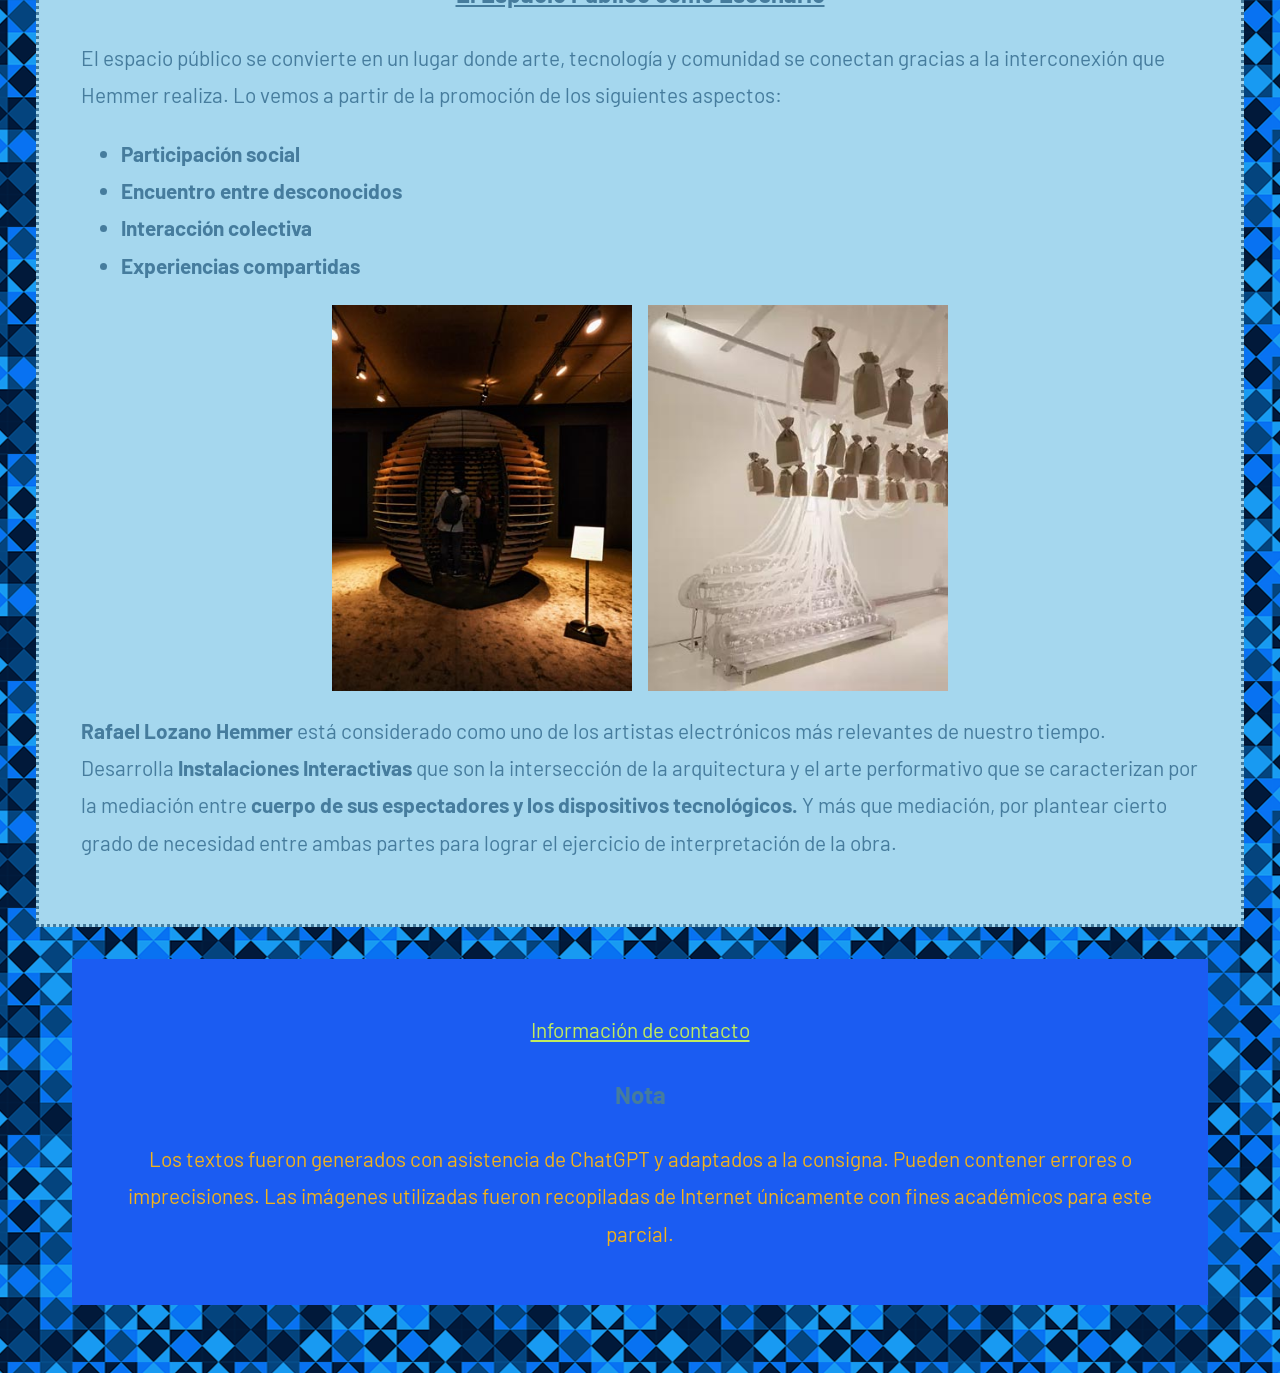
==== commit 6bb39d1c: "Coreeción de errores de estilo Se trabajo en detalles de imagen, tamaño de letra, colores, márgenes " ====
--- a/espaciopublico.html
+++ b/espaciopublico.html
@@ -16,7 +16,7 @@
         <h1><strong><span class="nombre-acento">Rafael Lozano Hemmer</span></strong></h1>
         <h2><span class="codigo">Tecnología y Experiencia Colectiva</span></h2>
         <p><em><span class="cubito">"Me interesa crear plataformas para la participación, donde la obra no existe sin la presencia del público."</span></em>
-        <br>— Rafael Lozano-Hemmer</p>
+        <br><strong>— Rafael Lozano-Hemmer</strong></p>
     </header>
 
     <nav>
@@ -77,7 +77,7 @@
 
 
 
-<p><q><strong> Rafael Lozano Hemmer</strong> está considerado como uno de los artistas electrónicos más relevantes de nuestro tiempo. Desarrolla <strong>Instalaciones Interactivas</strong> que son la intersección de la arquitectura y el arte performativo que se caracterizan por la mediación entre <strong>cuerpo de sus espectadores y los dispositivos tecnológicos.</strong> Y más que mediación, por plantear cierto grado de necesidad entre ambas partes para lograr el ejercicio de interpretación de la obra.</q></p>
+<p><strong> Rafael Lozano Hemmer</strong> está considerado como uno de los artistas electrónicos más relevantes de nuestro tiempo. Desarrolla <strong>Instalaciones Interactivas</strong> que son la intersección de la arquitectura y el arte performativo que se caracterizan por la mediación entre <strong>cuerpo de sus espectadores y los dispositivos tecnológicos.</strong> Y más que mediación, por plantear cierto grado de necesidad entre ambas partes para lograr el ejercicio de interpretación de la obra.</p>
 
 </article>
 
@@ -85,16 +85,17 @@
 
 </main>
 
-
+<div class="contenedor-de-entrada">
    <footer>
 
       <p><a href="mailto:rafael@artedigital.com"> Información de contacto</a></p>
 
         <h3>Nota</h3>
 
-        <p>Los textos fueron generados con asistencia de ChatGPT y adaptados a la consigna. Pueden contener errores o imprecisiones. Las imágenes utilizadas fueron recopiladas de Internet únicamente con fines académicos para este parcial.</p>
+         <p><span class="ocre">Los textos fueron generados con asistencia de ChatGPT y adaptados a la consigna. Pueden contener errores o imprecisiones. Las imágenes utilizadas fueron recopiladas de Internet únicamente con fines académicos para este parcial.</span></p>
     
    </footer> 
+</div>
 
 </body>
 </html>
--- a/css/style.css
+++ b/css/style.css
@@ -5,14 +5,17 @@
 }
 
 body {
-    margin: 3px;
-    padding: 3rem;
-    background: #18a6e7;
+    margin: 4px;
+    padding: 2rem;
+    background: #1BA0F2;
     font-family: 'Barlow', sans-serif; 
     background-image: url("../img/fondo.png");
     background-position: center;
     line-height: 1.8;
-    color: rgb(62, 81, 194);
+    color: #467C9D;
+    background-color: rgba(0.3);
+    background-blend-mode: multiply;
+    font-size: 1.3rem;
 }
 
 .centrado {
@@ -64,21 +67,19 @@
     color: #FFF;
 }
 
-#contenedor {
-    width: 100%;
-    max-width: 960px;
-    margin: 0 auto;
-}
 
 header, footer {
-    background: rgb(40, 11, 121);
-    padding: 1em;
+    background: #1B5CF2;
+    padding: 2rem;
     text-align: center;
+    margin: auto;
 }
 
 main {
     padding: 2em;
     background: rgb(165, 215, 238);
+    margin: auto;
+    border-style:dotted ;
 }
 
 /* ── IMÁGENES ─────────────────────────────────────────────── */
@@ -115,14 +116,18 @@
     max-width: 100%;
 }
 
+/* ── TITULOS ──────────────────────────────────────── */
+
 h1 {
     font-family: 'barlow', sans-serif; 
     text-transform: uppercase;
 	text-align: center;
 	font-weight: bold;
-	
-}
-
+    font-size: 3rem;
+	
+}
+
+ 
 h2 {
     font-weight: 900;
 	text-align: center;
@@ -130,6 +135,7 @@
     padding: 0.5rem 1.5rem;
     border-left: 4px solid var(--cian);
 	color: red;
+    font-size: 2rem;
 
 }
 
@@ -138,6 +144,7 @@
     font-weight: 700;
 	text-align: center;
 	font-weight: bold;
+    font-size: 1.5rem;
 	
 }
 
@@ -173,7 +180,7 @@
 	font-weight: bold;
     padding: 0.5rem 1.5rem;
     border-left: 4px solid var(--cian);
-	color: azure;
+	color: #F2B21B;
 }
 
 .cubito {
@@ -190,4 +197,8 @@
     max-width: 1200px;
     margin: 0 auto;
     padding: 2rem;
+}
+
+.ocre {
+    color:#F2B21B
 }
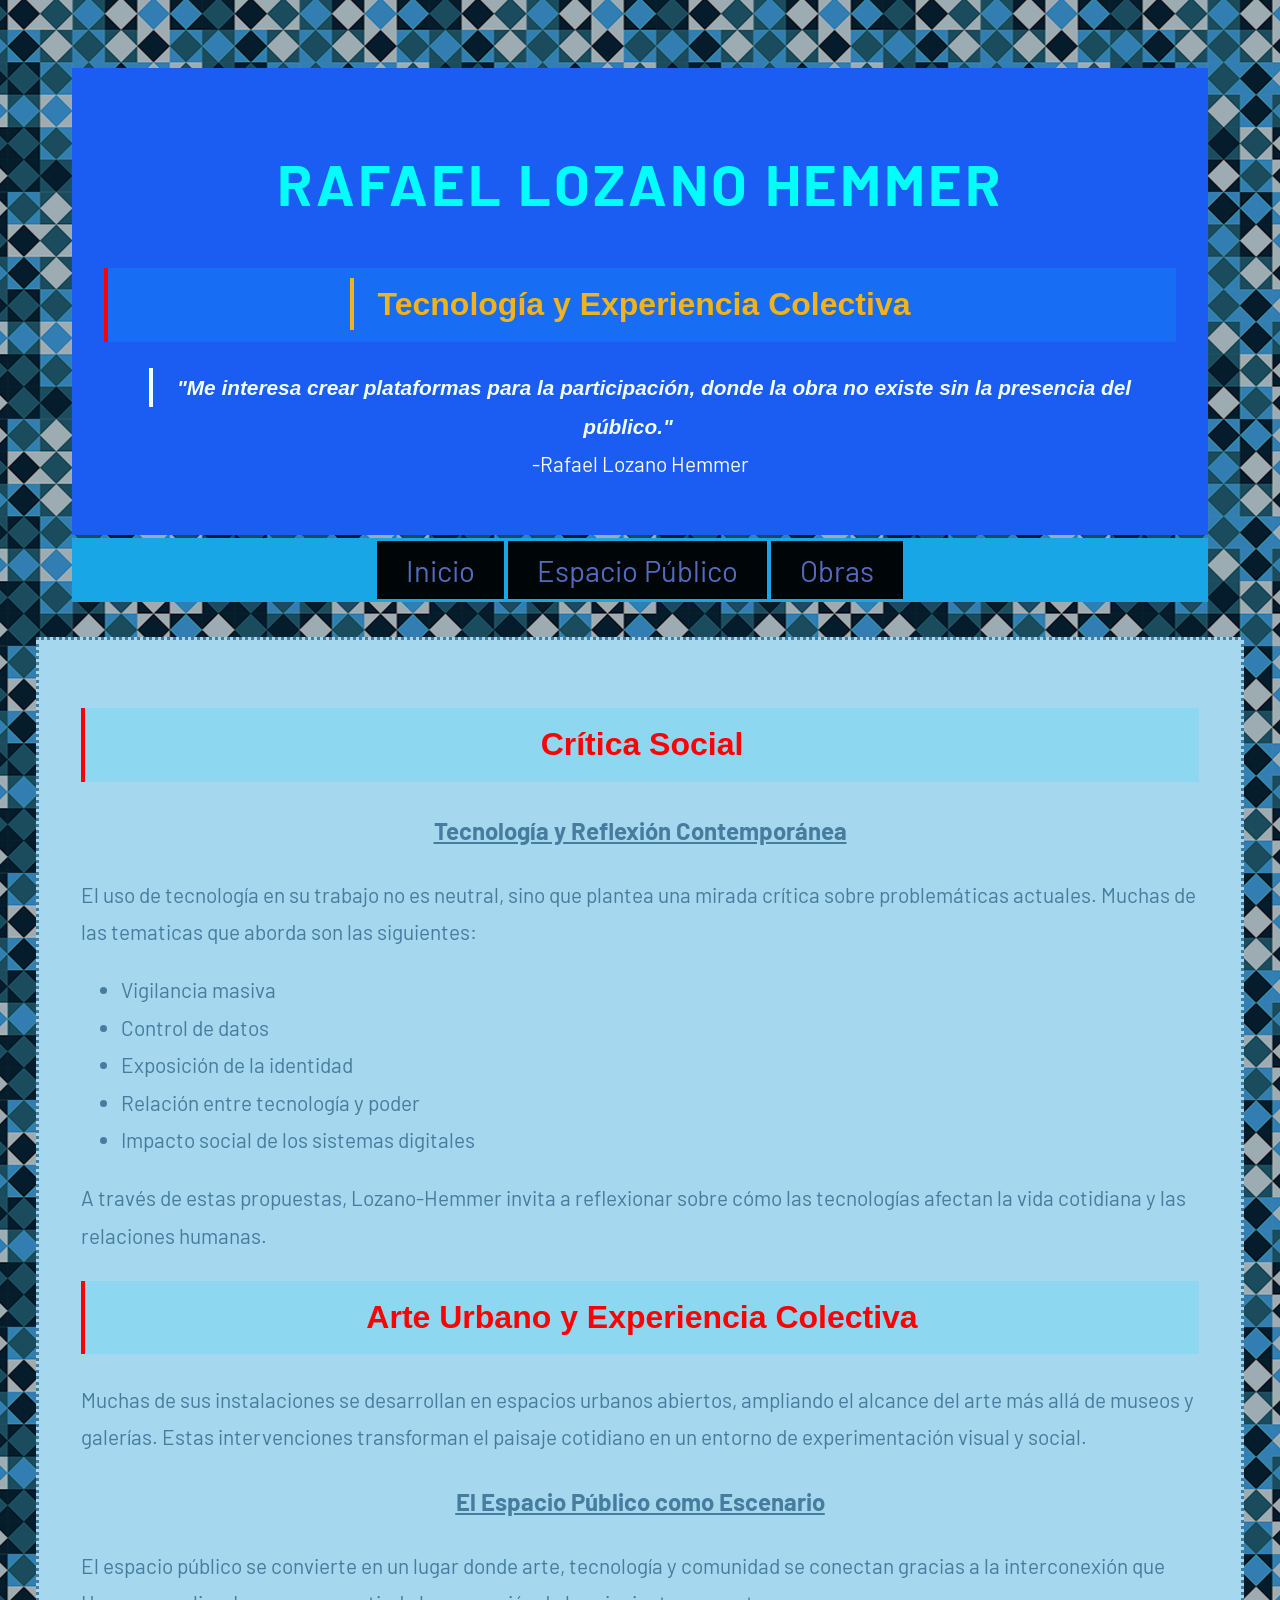
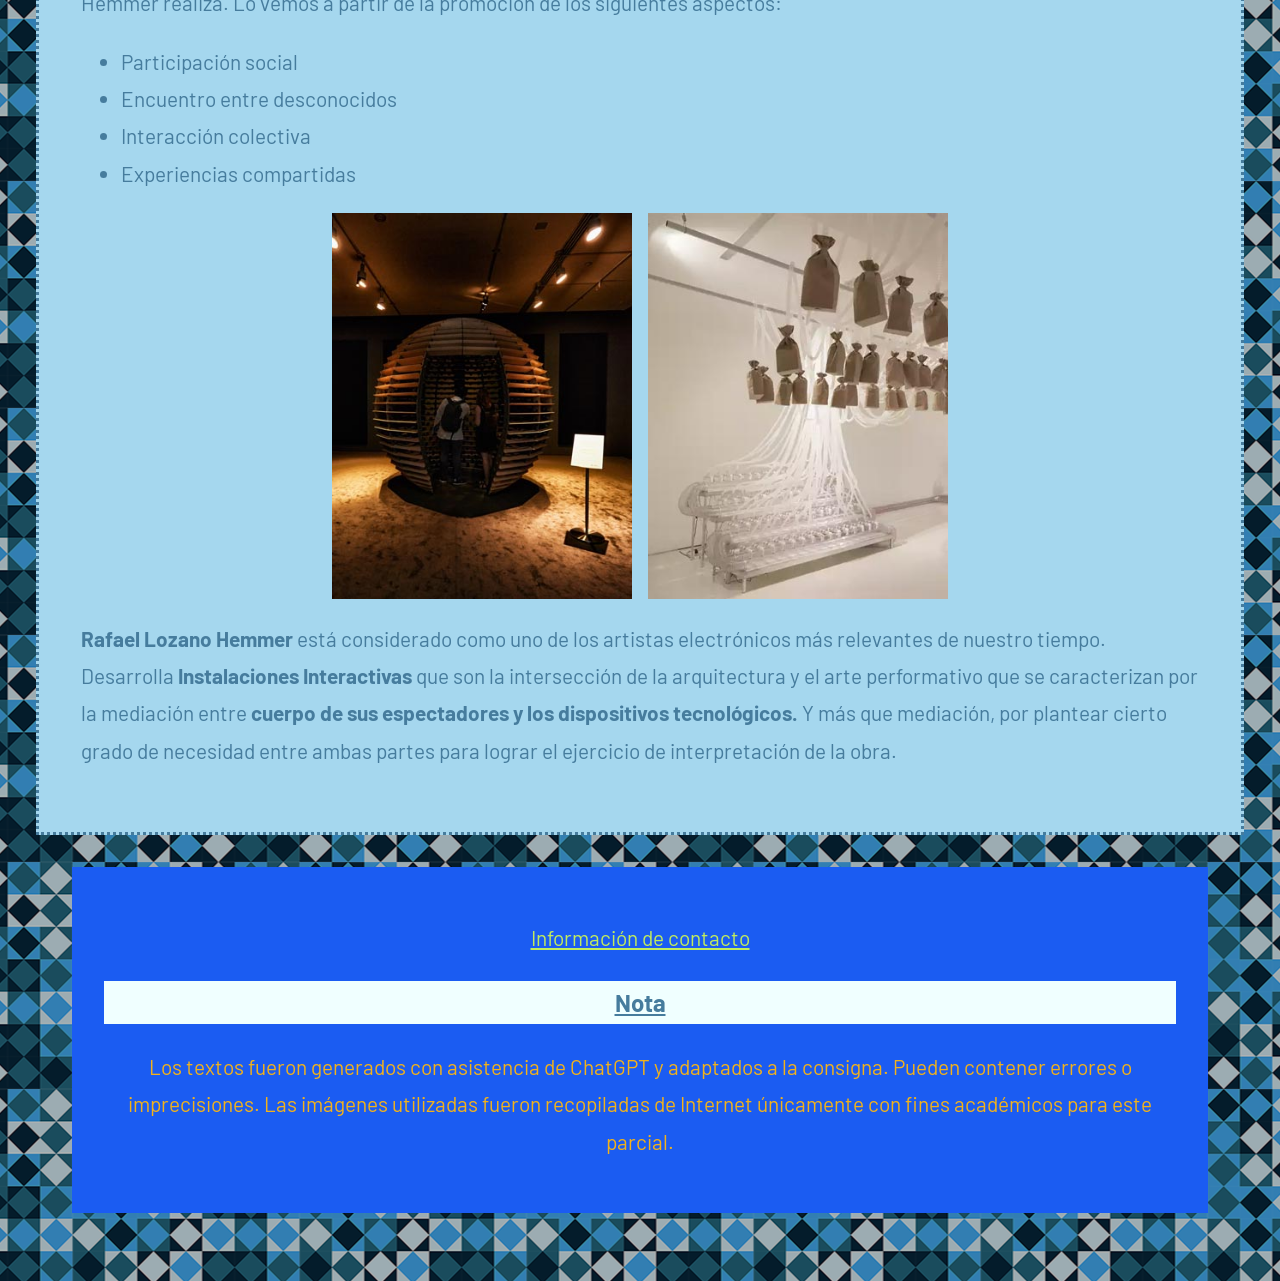
==== commit a55917b7: "última correción Pase los códigos por los validadores y por la IA para máxima seguridad, Encontre er" ====
--- a/espaciopublico.html
+++ b/espaciopublico.html
@@ -16,7 +16,7 @@
         <h1><strong><span class="nombre-acento">Rafael Lozano Hemmer</span></strong></h1>
         <h2><span class="codigo">Tecnología y Experiencia Colectiva</span></h2>
         <p><em><span class="cubito">"Me interesa crear plataformas para la participación, donde la obra no existe sin la presencia del público."</span></em>
-        <br><strong>— Rafael Lozano-Hemmer</strong></p>
+        <br><span class="rafa">-Rafael Lozano Hemmer</span></p>
     </header>
 
     <nav>
@@ -33,18 +33,19 @@
             <section>
 
             <h2>Crítica Social</h2>
-            <h3><ins>Tecnología y Reflexión Contemporánea</ins></h3>
+
+            <h3>Tecnología y Reflexión Contemporánea</h3>
 
             <p>El uso de tecnología en su trabajo no es neutral, sino que plantea una mirada crítica sobre problemáticas actuales. Muchas de las tematicas que aborda son las siguientes:</p>
 
         <ul>
-            <strong>
+            
             <li>Vigilancia masiva</li>
             <li>Control de datos</li>
             <li>Exposición de la identidad</li>
             <li>Relación entre tecnología y poder</li>
             <li>Impacto social de los sistemas digitales</li>
-            </strong>
+            
         </ul>
         
 <p>A través de estas propuestas, Lozano-Hemmer invita a reflexionar sobre cómo las tecnologías afectan la vida cotidiana y las relaciones humanas.</p>
@@ -53,21 +54,22 @@
 
     <section>
         <h2>Arte Urbano y Experiencia Colectiva</h2>
+
         <p>Muchas de sus instalaciones se desarrollan en espacios urbanos abiertos, ampliando el alcance del arte más allá de museos y galerías. Estas intervenciones transforman el paisaje cotidiano en un entorno de experimentación visual y social.</p>
    
-<article>
+<div>
 
     <h3><ins>El Espacio Público como Escenario</ins></h3>
 
     <p>El espacio público se convierte en un lugar donde arte, tecnología y comunidad se conectan gracias a la interconexión que Hemmer realiza. Lo vemos a partir de la promoción de los siguientes aspectos:</p>
 
 <ul>
-    <strong>
+    
     <li>Participación social</li>
     <li>Encuentro entre desconocidos</li>
     <li>Interacción colectiva</li>
     <li>Experiencias compartidas</li>
-    </strong>
+    
 </ul>
 
 <div class="galeria">
@@ -79,7 +81,7 @@
 
 <p><strong> Rafael Lozano Hemmer</strong> está considerado como uno de los artistas electrónicos más relevantes de nuestro tiempo. Desarrolla <strong>Instalaciones Interactivas</strong> que son la intersección de la arquitectura y el arte performativo que se caracterizan por la mediación entre <strong>cuerpo de sus espectadores y los dispositivos tecnológicos.</strong> Y más que mediación, por plantear cierto grado de necesidad entre ambas partes para lograr el ejercicio de interpretación de la obra.</p>
 
-</article>
+</div>
 
 </section>
 
@@ -90,7 +92,7 @@
 
       <p><a href="mailto:rafael@artedigital.com"> Información de contacto</a></p>
 
-        <h3>Nota</h3>
+         <h3 class="nota-titulo">Nota</h3>
 
          <p><span class="ocre">Los textos fueron generados con asistencia de ChatGPT y adaptados a la consigna. Pueden contener errores o imprecisiones. Las imágenes utilizadas fueron recopiladas de Internet únicamente con fines académicos para este parcial.</span></p>
     
--- a/css/style.css
+++ b/css/style.css
@@ -13,7 +13,7 @@
     background-position: center;
     line-height: 1.8;
     color: #467C9D;
-    background-color: rgba(0.3);
+    background-color: rgba(0, 0, 0, 0.3);
     background-blend-mode: multiply;
     font-size: 1.3rem;
 }
@@ -28,8 +28,8 @@
 }
 
 nav ul {
-    margin: 0px;
-    padding: 3rem;
+    margin: 3px;
+    padding: 0rem;
     list-style-type: none;
 	
     
@@ -133,7 +133,7 @@
 	text-align: center;
 	background-color: rgba(0, 212, 255, 0.15);
     padding: 0.5rem 1.5rem;
-    border-left: 4px solid var(--cian);
+    border-left: 4px solid;
 	color: red;
     font-size: 2rem;
 
@@ -143,8 +143,8 @@
 h3 {
     font-weight: 700;
 	text-align: center;
-	font-weight: bold;
     font-size: 1.5rem;
+    text-decoration: underline;
 	
 }
 
@@ -177,18 +177,16 @@
 .codigo {
     font-weight: 900;
 	text-align: center;
-	font-weight: bold;
     padding: 0.5rem 1.5rem;
-    border-left: 4px solid var(--cian);
+    border-left: 4px solid;
 	color: #F2B21B;
 }
 
 .cubito {
     font-weight: 900;
 	text-align: center;
-	font-weight: bold;
     padding: 0.5rem 1.5rem;
-    border-left: 4px solid var(--cian);
+    border-left: 4px solid;
 	color: azure;
 }
 
@@ -199,6 +197,16 @@
     padding: 2rem;
 }
 
+/* AGREGADOS DE ESTILOS */
 .ocre {
     color:#F2B21B
+}
+
+.rafa {
+    color:#faf9f7
+}
+
+
+.nota-titulo {
+    background-color: azure;
 }
